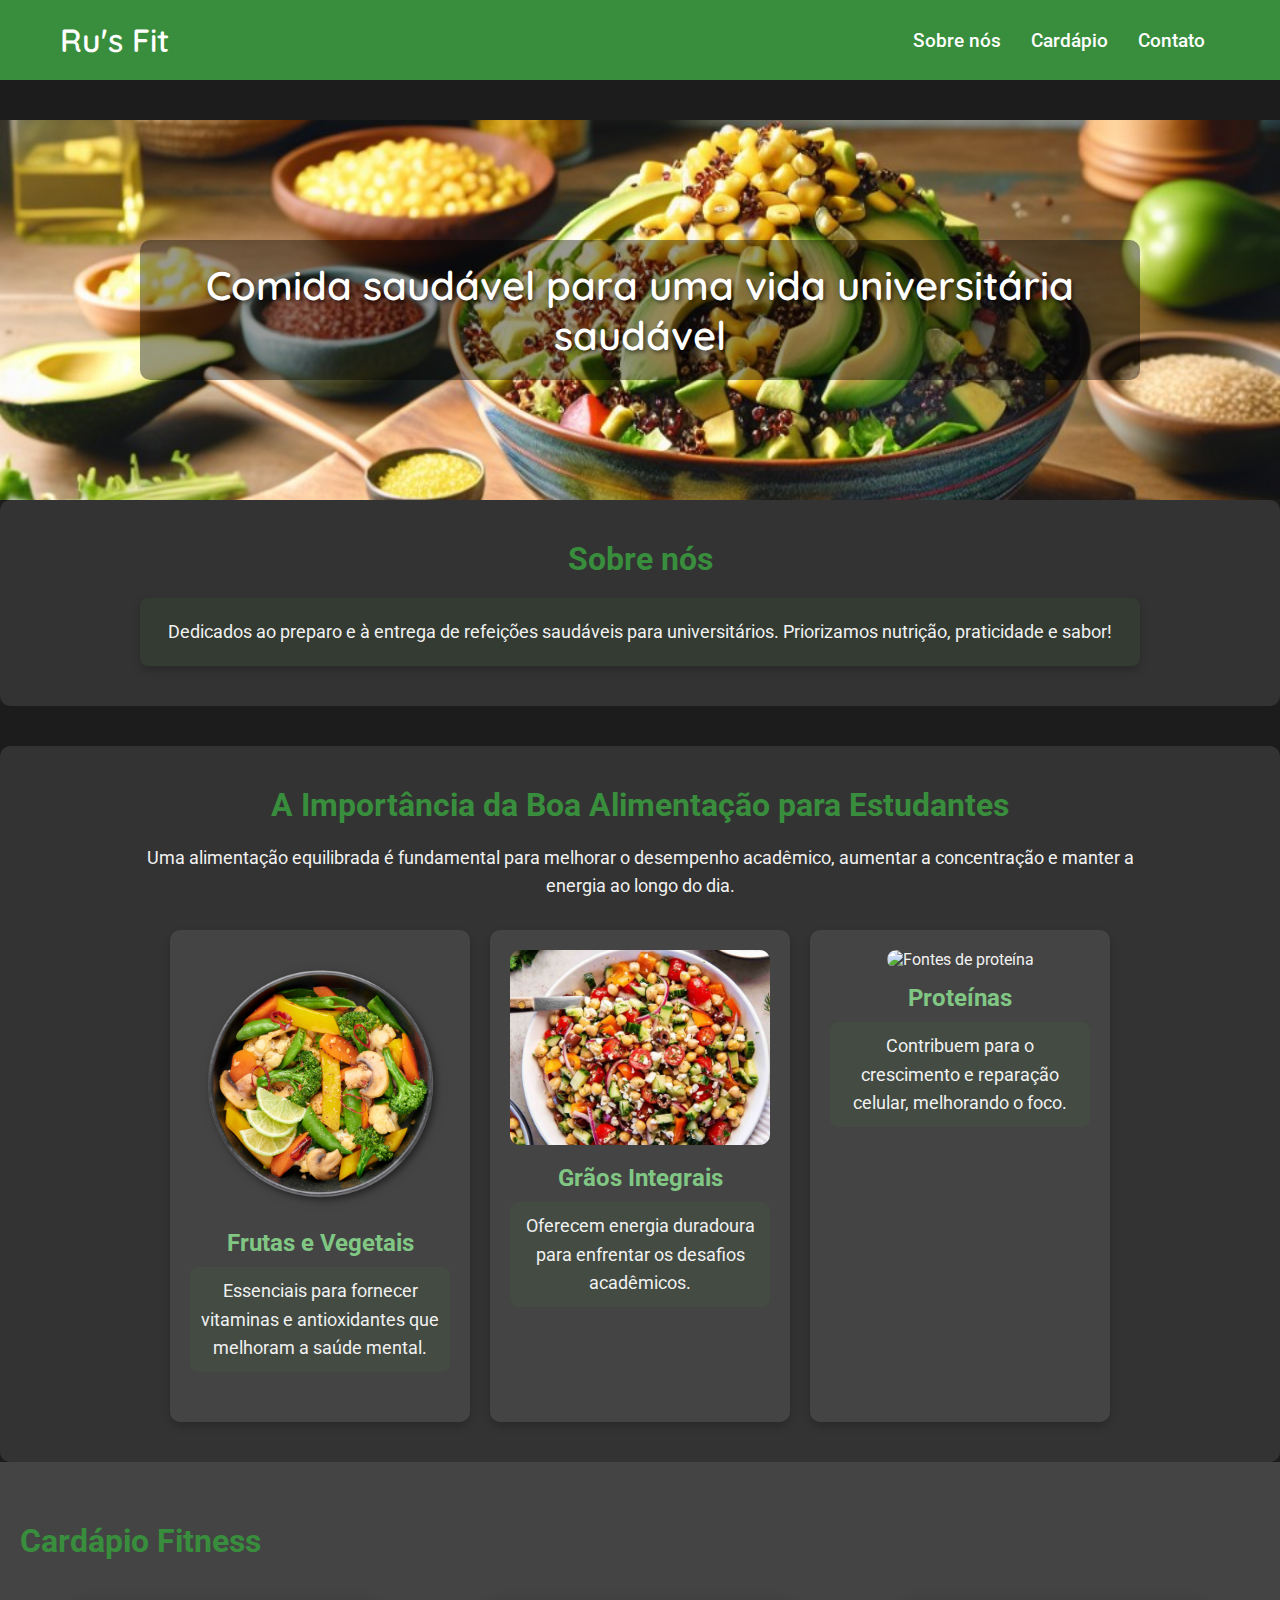
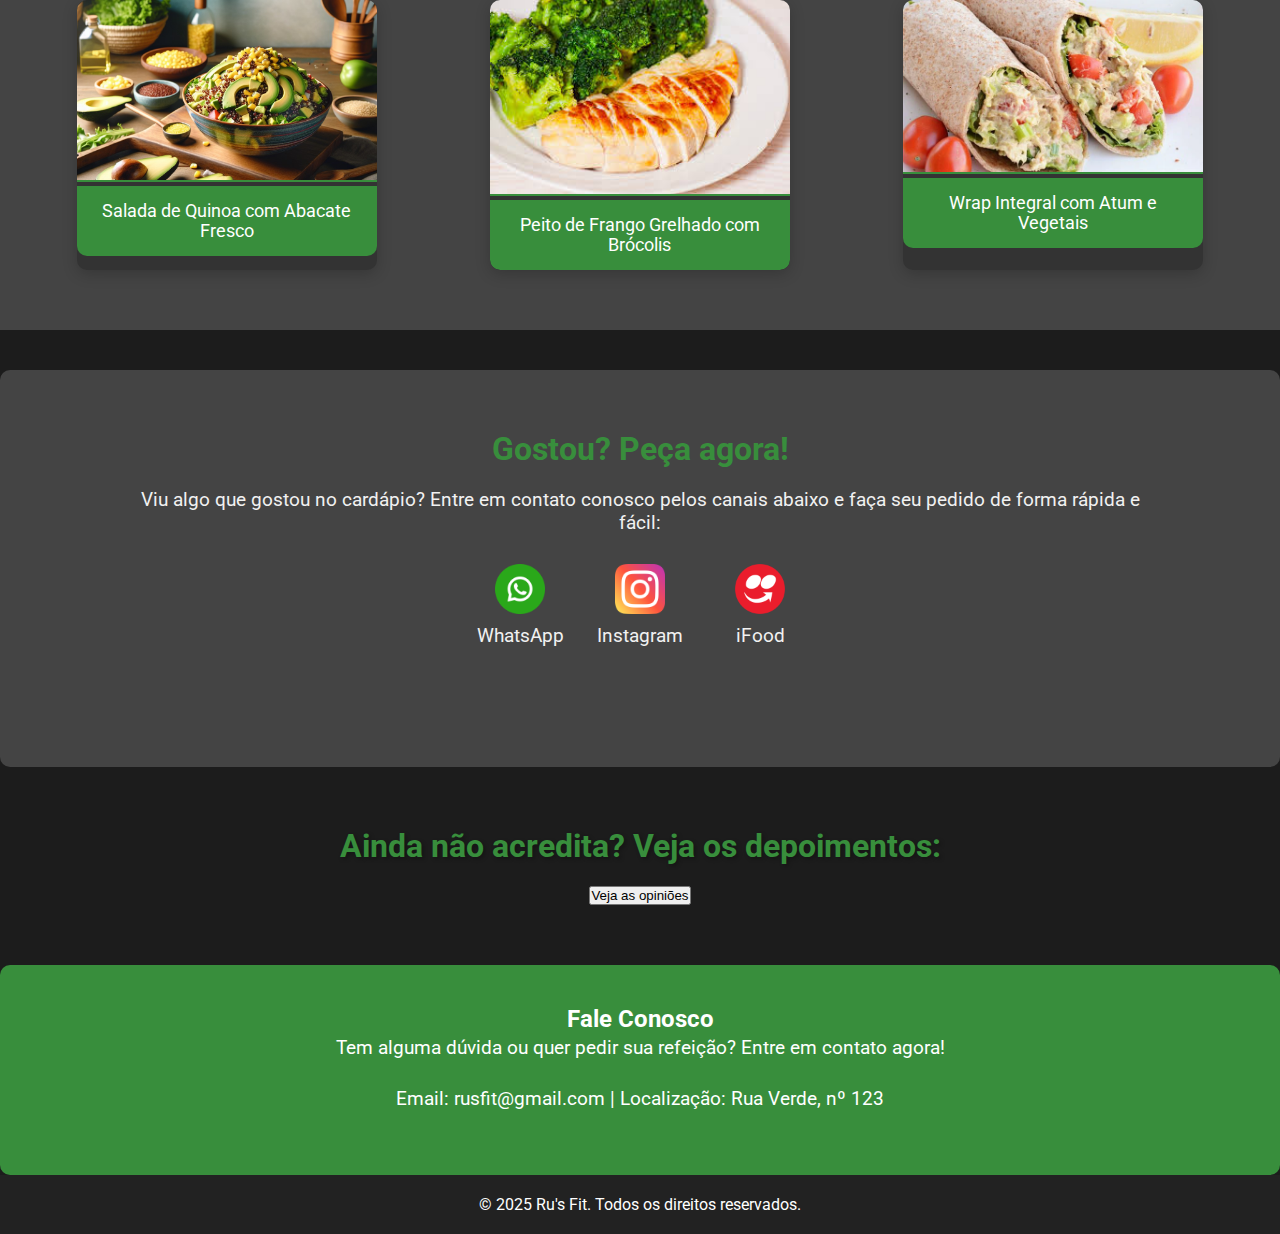
==== index.html @ 38093192 "add imagens" ====
<!DOCTYPE html>
<html lang="pt-br">

<head>
    <meta charset="UTF-8">
    <meta name="viewport" content="width=device-width, initial-scale=1.0">
    <title>Ru's Fit</title>
    <link href="https://fonts.googleapis.com/css2?family=Roboto:wght@400;500&family=Quicksand:wght@500&display=swap"
          rel="stylesheet">
    <link rel="stylesheet" href="assets/styles/styles.css">
</head>

<body>

<header>
    <nav>
        <a href="#slogan" class="logo">Ru's Fit</a>
        <ul>
            <li><a href="#about">Sobre nós</a></li>
            <li><a href="#slider">Cardápio</a></li>
            <li><a href="#contact">Contato</a></li>
        </ul>
    </nav>
</header>

<main>

    <section id="slogan">
        <div class="content">
            <p class="slogan-text">Comida saudável para uma vida universitária saudável</p>
        </div>
    </section>

    <section id="about" class="section-padding">
        <div class="content">
            <h2>Sobre nós</h2>
            <p>Dedicados ao preparo e à entrega de refeições saudáveis para universitários. Priorizamos nutrição,
                praticidade e sabor!</p>
        </div>
    </section>

    <section id="student-nutrition" class="section-padding">
        <div class="content">
            <h2>A Importância da Boa Alimentação para Estudantes</h2>
            <p>Uma alimentação equilibrada é fundamental para melhorar o desempenho acadêmico, aumentar a concentração e manter a energia ao longo do dia.</p>
            <div class="nutrition-topics">
                <div class="topic">
                    <img src="assets/images/frutas.png" alt="Frutas e vegetais" class="topic-image">
                    <h3>Frutas e Vegetais</h3>
                    <p>Essenciais para fornecer vitaminas e antioxidantes que melhoram a saúde mental.</p>
                </div>
                <div class="topic">
                    <img src="assets/images/graos.png" alt="Grãos integrais" class="topic-image">
                    <h3>Grãos Integrais</h3>
                    <p>Oferecem energia duradoura para enfrentar os desafios acadêmicos.</p>
                </div>
                <div class="topic">
                    <img src="assets/images/proteina.jpg" alt="Fontes de proteína" class="topic-image">
                    <h3>Proteínas</h3>
                    <p>Contribuem para o crescimento e reparação celular, melhorando o foco.</p>
                </div>
            </div>
        </div>
    </section>


    <section id="slider" class="section-padding">
        <h2>Cardápio Fitness</h2>
        <div class="slider-container">
            <div class="slide">
                <img src="assets/images/foto.jpg" alt="Refeição fitness 1">
                <p>Salada de Quinoa com Abacate Fresco</p>
            </div>
            <div class="slide">
                <img src="assets/images/foto2.jpeg" alt="Refeição fitness 2">
                <p>Peito de Frango Grelhado com Brócolis</p>
            </div>
            <div class="slide">
                <img src="assets/images/foto3.webp" alt="Refeição fitness 3">
                <p>Wrap Integral com Atum e Vegetais</p>
            </div>
        </div>
    </section>

    <section id="order-now" class="section-padding">
        <div class="content">
            <h2>Gostou? Peça agora!</h2>
            <p>Viu algo que gostou no cardápio? Entre em contato conosco pelos canais abaixo e faça seu pedido de forma rápida e fácil:</p>

            <div class="contact-options">
                <a href="https://wa.me/seu_numero" target="_blank" class="contact-link">
                    <img src="assets/icons/whatsapp-icon.png" alt="Ícone WhatsApp">
                    <p>WhatsApp</p>
                </a>
                <a href="https://instagram.com/seu_instagram" target="_blank" class="contact-link">
                    <img src="assets/icons/instagram-icon.png" alt="Ícone Instagram">
                    <p>Instagram</p>
                </a>
                <a href="https://ifood.com.br/sua_loja" target="_blank" class="contact-link">
                    <img src="assets/icons/ifood-icon.png" alt="Ícone iFood">
                    <p>iFood</p>
                </a>
            </div>

<!--            <div class="order-image">-->
<!--                <img src="assets/images/foto.jpg" alt="Imagem ilustrativa de pedido">-->
<!--            </div>-->
        </div>
    </section>


    <section id="image" class="section-padding">
        <div class="content">
            <h2>Ainda não acredita? Veja os depoimentos:</h2>
            <button class="btn-depoimentos">Veja as opiniões</button>

            <div id="modal" class="modal">
                <div class="modal-content">
                    <span class="close">&times;</span>
                    <div class="depoimentos">
                        <div class="depoimento">

                            <p>"A comida é deliciosa e me ajuda a manter a forma!"</p>
                            <div class="estrelas">
                                <i class="fas fa-star"></i>
                                <i class="fas fa-star"></i>
                                <i class="fas fa-star"></i>
                                <i class="fas fa-star"></i>
                                <i class="fas fa-star"></i>
                            </div>
                            <p>- Ana Silva</p>
                        </div>
                        <div class="depoimento">

                            <p>"O RU tava paia, agora tá massa"</p>
                            <div class="estrelas">
                                <i class="fas fa-star"></i>
                                <i class="fas fa-star"></i>
                                <i class="fas fa-star"></i>
                                <i class="fas fa-star"></i>
                                <i class="fas fa-star"></i>
                            </div>
                            <p>- Marcos Paiva</p>
                        </div>

                        <div class="depoimento">

                            <p>"Melhor que a do RU"</p>
                            <div class="estrelas">
                                <i class="fas fa-star"></i>
                                <i class="fas fa-star"></i>
                                <i class="fas fa-star"></i>
                                <i class="fas fa-star"></i>
                                <i class="fas fa-star"></i>
                            </div>
                            <p>- Diego Martins</p>
                        </div>

                        <div class="depoimento">

                            <p>"Vale muito a pena"</p>
                            <div class="estrelas">
                                <i class="fas fa-star"></i>
                                <i class="fas fa-star"></i>
                                <i class="fas fa-star"></i>
                                <i class="fas fa-star"></i>
                                <i class="fas fa-star"></i>
                            </div>
                            <p>- Juliana Amaral</p>
                        </div>

                    </div>
                </div>
            </div>
        </div>
    </section>

    <section id="contact" class="section-padding">
        <div class="content">
            <h2>Fale Conosco</h2>
            <p>Tem alguma dúvida ou quer pedir sua refeição? Entre em contato agora!</p>
            <p>Email: rusfit@gmail.com | Localização: Rua Verde, nº 123</p>
        </div>
    </section>

</main>

<footer>
    <p>&copy; 2025 Ru's Fit. Todos os direitos reservados.</p>
</footer>

<script src="assets/scripts/script.js"></script>
</body>


</html>
---- assets/styles/styles.css ----
* {
    margin: 0;
    padding: 0;
    box-sizing: border-box;
}

body {
    font-family: 'Roboto', sans-serif;
    background-color: #1c1c1c;
    color: #f1f1f1;
}

a {
    text-decoration: none;
    color: inherit;
}


header {
    background-color: #388E3C;
    padding: 20px 0;
}

nav {
    display: flex;
    justify-content: space-between;
    align-items: center;
    max-width: 1200px;
    margin: 0 auto;
    padding: 0 20px;
}

nav .logo {
    font-family: 'Quicksand', sans-serif;
    font-size: 2rem;
    color: white;
    font-weight: 600;
}

nav ul {
    list-style: none;
    display: flex;
}

nav ul li {
    margin: 0 15px;
}

nav ul li a {
    color: white;
    font-size: 1.2rem;
    font-weight: 500;
}

/* Seções */
main {
    margin-top: 40px;
}

.section-padding {
    padding: 60px 20px;
}

.content {
    max-width: 1000px;
    margin: 0 auto;
    text-align: center;
}

/* Slogan */
#slogan {
    background: url('../images/foto.jpg') no-repeat center center/cover;
    padding: 120px 0;
    color: white;
    text-shadow: 2px 2px 4px rgba(0, 0, 0, 0.6);
}

.slogan-text {
    font-size: 2.5rem;
    font-family: 'Quicksand', sans-serif;
    font-weight: 600;
    background-color: rgba(0, 0, 0, 0.4);
    padding: 20px;
    border-radius: 10px;
}

/* Sobre nós */
#about {
    background-color: #333;
    color: #f1f1f1;
    border-radius: 10px;
    padding: 40px;
}

#about h2 {
    font-size: 2rem;
    color: #388E3C;
    margin-bottom: 20px;
}

#about p {
    font-size: 1.1rem;
    line-height: 1.6;
    background-color: rgba(56, 142, 60, 0.1);
    padding: 20px;
    border-radius: 8px;
    box-shadow: 0 4px 10px rgba(0, 0, 0, 0.2);
}


#slider {
    background-color: #444;
}

#slider h2 {
    font-size: 2rem;
    color: #388E3C;
    margin-bottom: 30px;
}

.slider-container {
    display: flex;
    justify-content: space-around;
    margin-top: 40px;
}

.slide {
    max-width: 300px;
    text-align: center;
    background-color: #333;
    border-radius: 10px;
    box-shadow: 0 4px 15px rgba(0, 0, 0, 0.2);
    overflow: hidden;
}

.slide img {
    width: 100%;
    border-bottom: 2px solid #388E3C;
}

.slide p {
    font-size: 1.1rem;
    padding: 15px;
    background-color: #388E3C;
    color: white;
    border-radius: 0 0 10px 10px;
}

#image {
    background-color: #1c1c1c;
    color: #f1f1f1;
    text-align: center;
}

#image h2 {
    font-size: 2rem;
    color: #388E3C;
    margin-bottom: 20px;
    text-shadow: 2px 2px 4px rgba(0, 0, 0, 0.3);
}

.food-image {
    width: 70%;
    max-width: 800px;
    border-radius: 15px;
    box-shadow: 0 4px 15px rgba(0, 0, 0, 0.3);
}

#contact {
    background-color: #388E3C;
    color: white;
    padding: 40px;
    text-align: center;
    border-radius: 10px;
}

#contact p {
    font-size: 1.2rem;
    line-height: 1.6;
    margin-bottom: 20px;
}

#contact .social-media {
    display: flex;
    justify-content: center;
    gap: 20px;
}

#contact .social-media a {
    font-size: 1.5rem;
    color: white;
    transition: color 0.3s;
}

#contact .social-media a:hover {
    color: #81C784;
}

/* Rodapé */
footer {
    text-align: center;
    padding: 20px 0;
    background-color: #222;
    color: white;
    font-size: 1rem;
}

@media (max-width: 768px) {
    nav ul {
        display: block;
        text-align: center;
    }

    nav ul li {
        margin: 10px 0;
    }

    .slider-container {
        flex-direction: column;
    }

    .slide {
        margin-bottom: 30px;
    }

    .food-image {
        width: 100%;
    }
}


.modal {
    display: none;
    position: fixed;
    top: 50%;
    left: 50%;
    transform: translate(-50%, -50%);
    background-color: #302f2f;
    border-radius: 10px;
    box-shadow: 0 2px 5px rgba(0, 0, 0, 0.3);
    padding: 20px;
    transition: opacity 0.3s ease-in-out;
    min-width: 600px;
  }
  
  .modal.show {
    opacity: 1;
  }
  
  .modal-content {
    font-family: Arial, sans-serif;
    color: #333;
  }
  
  .close {
    position: absolute;
    top: 10px;
    right: 10px;
    font-size: 24px;
    color: #f00;
    cursor: pointer;
  }
.depoimentos {
    display: flex;
    flex-direction: column;
    gap: 20px;
}

.depoimento {
    background-color: #26750e;
    padding: 20px;
    border-radius: 10px;
    box-shadow: 0 2px 5px rgba(0, 0, 0, 0.1);
}

#order-now {
    text-align: center;
    background-color: #444;
    padding: 60px 20px;
    border-radius: 10px;
    margin-top: 40px;
}

#order-now h2 {
    font-size: 2rem;
    color: #388E3C;
    margin-bottom: 20px;
}

#order-now p {
    font-size: 1.2rem;
    color: #f1f1f1;
    margin-bottom: 30px;
}

.contact-options {
    display: flex;
    justify-content: center;
    gap: 20px;
    margin-bottom: 30px;
    flex-wrap: wrap;
}

.contact-link {
    display: flex;
    flex-direction: column;
    align-items: center;
    text-decoration: none;
    color: #f1f1f1;
    transition: transform 0.3s ease, color 0.3s ease;
    width: 100px;
}

.contact-link img {
    width: 50px;
    height: 50px;
    margin-bottom: 10px;
    filter: brightness(1) invert(0);
}

.contact-link:hover {
    transform: scale(1.1);
    color: #81C784;
}

/*.order-image img {*/
/*    max-width: 100%;*/
/*    height: auto;*/
/*    border-radius: 10px;*/
/*    box-shadow: 0 4px 15px rgba(0, 0, 0, 0.3);*/
/*    margin-top: 20px;*/
/*}*/

@media (max-width: 768px) {
    .contact-options {
        flex-direction: column;
        align-items: center;
        gap: 30px;
    }
}

#student-nutrition {
    background-color: #333; /* Fundo escuro */
    color: #f1f1f1; /* Texto branco */
    border-radius: 10px;
    padding: 40px;
    margin-top: 40px;
    text-align: center;
}

#student-nutrition h2 {
    font-size: 2rem;
    color: #388E3C; /* Verde saudável */
    margin-bottom: 20px;
}

#student-nutrition p {
    font-size: 1.1rem;
    line-height: 1.6;
    margin-bottom: 30px;
}

.nutrition-topics {
    display: flex;
    justify-content: center;
    gap: 20px;
    margin-top: 20px;
    flex-wrap: wrap;
}

.topic {
    background-color: #444; /* Fundo escuro para os tópicos */
    border-radius: 10px;
    padding: 20px;
    box-shadow: 0 4px 10px rgba(0, 0, 0, 0.2);
    max-width: 300px;
    text-align: center;
}

.topic-image {
    width: 100%;
    border-radius: 10px;
    box-shadow: 0 4px 10px rgba(0, 0, 0, 0);
    margin-bottom: 15px;
}

.topic h3 {
    font-size: 1.5rem;
    color: #81C784; /* Verde mais suave */
    margin-bottom: 10px;
}

.topic p {
    font-size: 1rem;
    line-height: 1.5;
    background-color: rgba(56, 142, 60, 0.1);
    padding: 10px;
    border-radius: 8px;
}

@media (max-width: 768px) {
    .nutrition-topics {
        flex-direction: column;
        align-items: center;
        gap: 30px;
    }
}
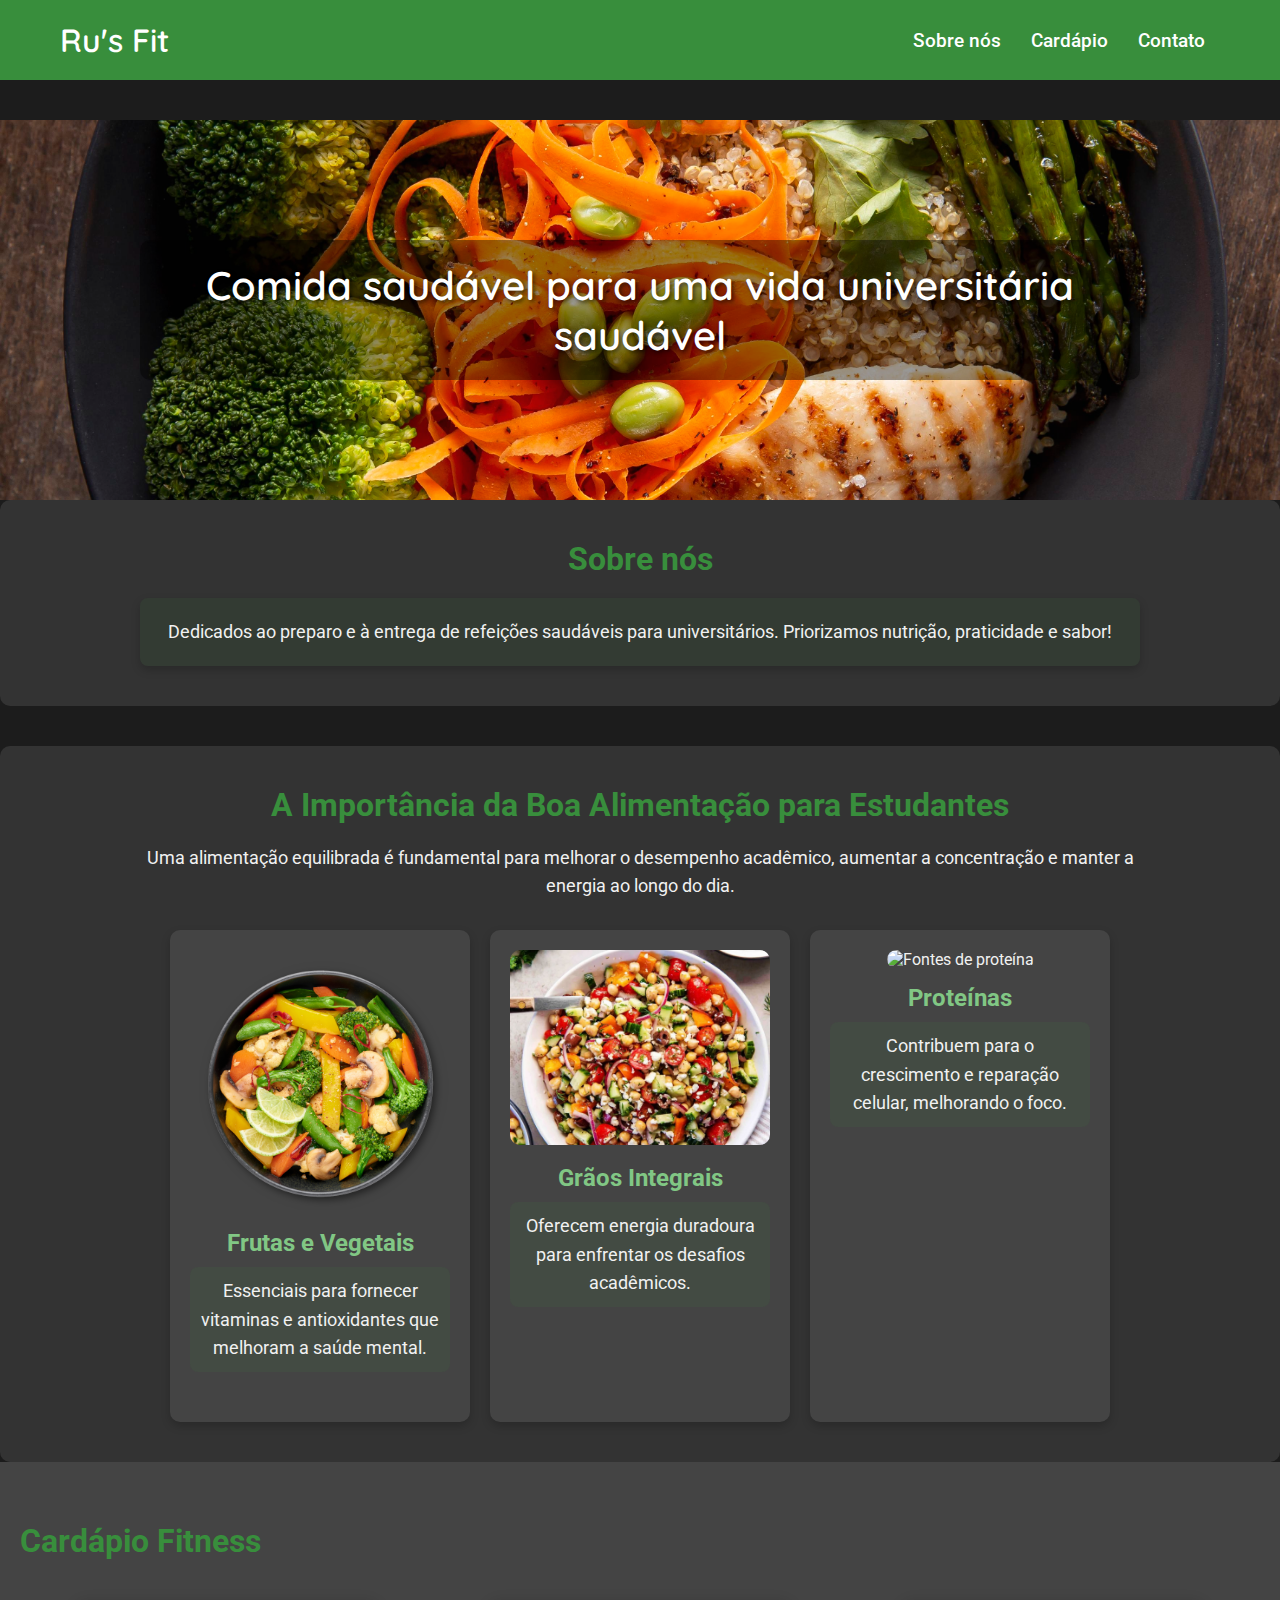
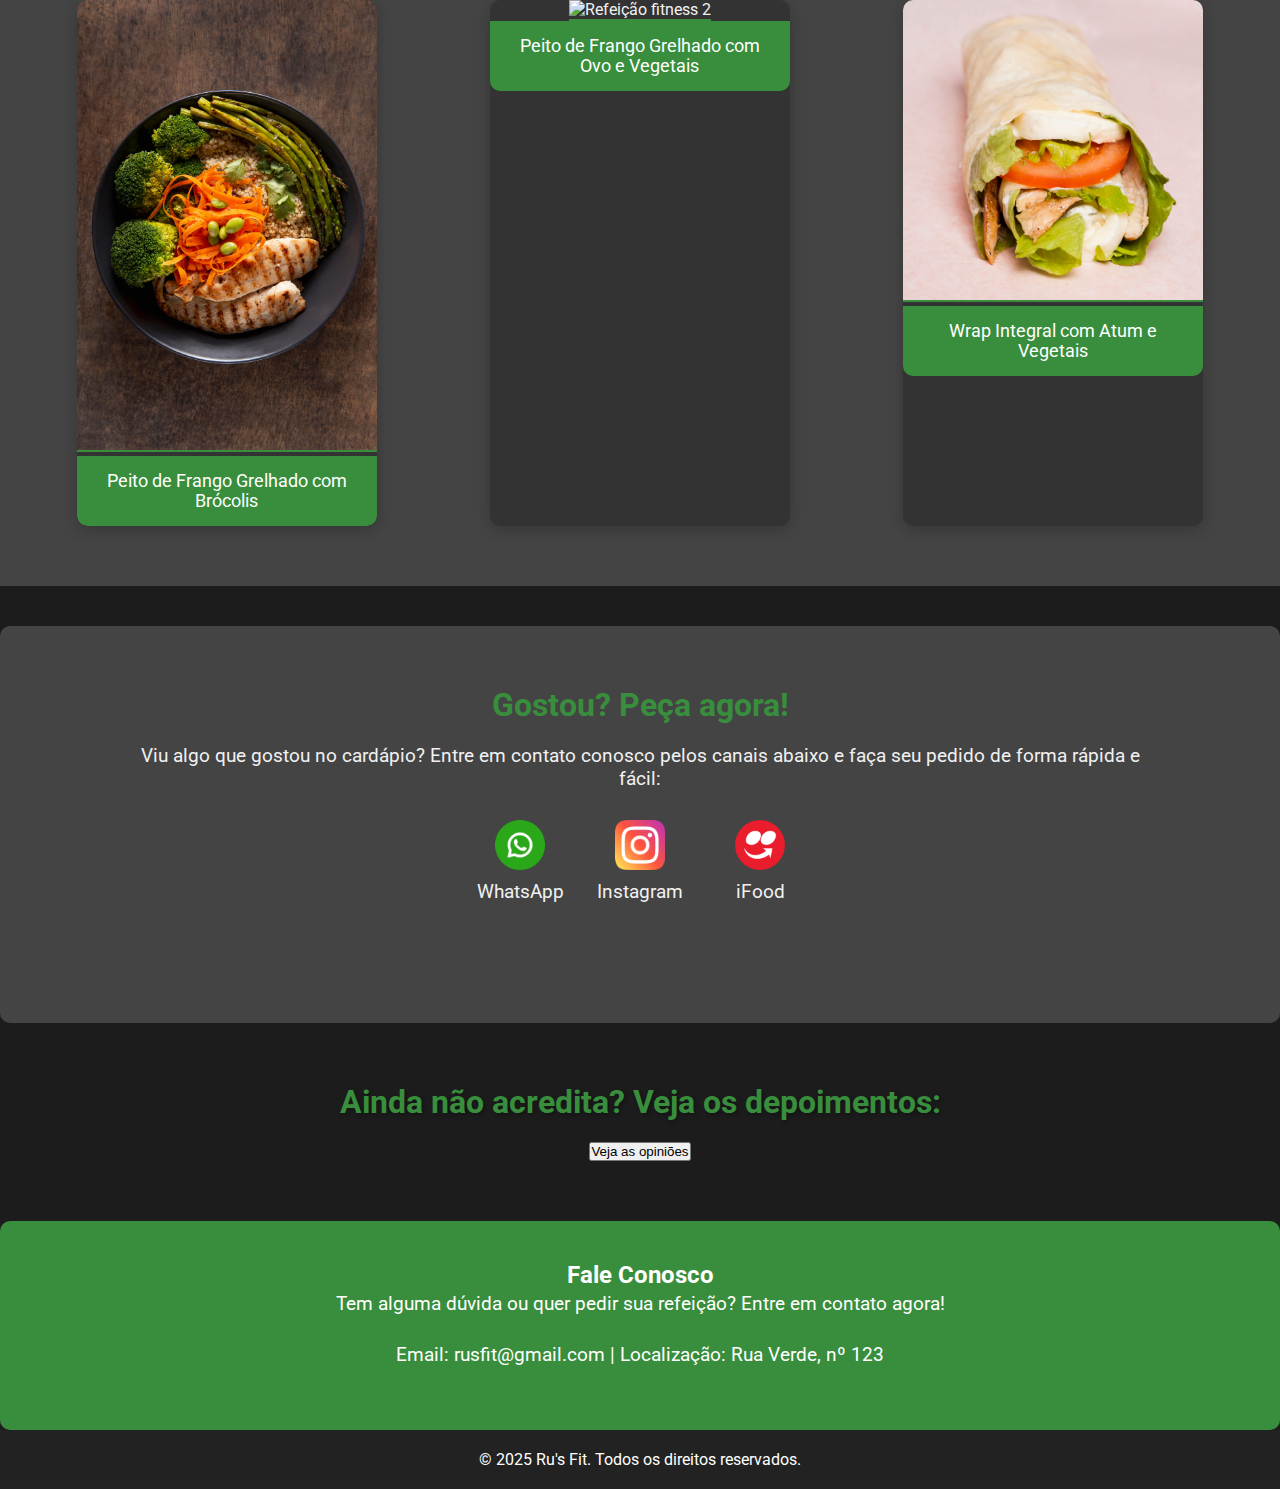
==== commit c8bb2d53: "add imagens" ====
--- a/index.html
+++ b/index.html
@@ -69,14 +69,14 @@
         <div class="slider-container">
             <div class="slide">
                 <img src="assets/images/foto.jpg" alt="Refeição fitness 1">
-                <p>Salada de Quinoa com Abacate Fresco</p>
-            </div>
-            <div class="slide">
-                <img src="assets/images/foto2.jpeg" alt="Refeição fitness 2">
                 <p>Peito de Frango Grelhado com Brócolis</p>
             </div>
             <div class="slide">
-                <img src="assets/images/foto3.webp" alt="Refeição fitness 3">
+                <img src="assets/images/frango_ovo.jpg" alt="Refeição fitness 2">
+                <p>Peito de Frango Grelhado com Ovo e Vegetais</p>
+            </div>
+            <div class="slide">
+                <img src="assets/images/wrap_atum.jpg" alt="Refeição fitness 3">
                 <p>Wrap Integral com Atum e Vegetais</p>
             </div>
         </div>
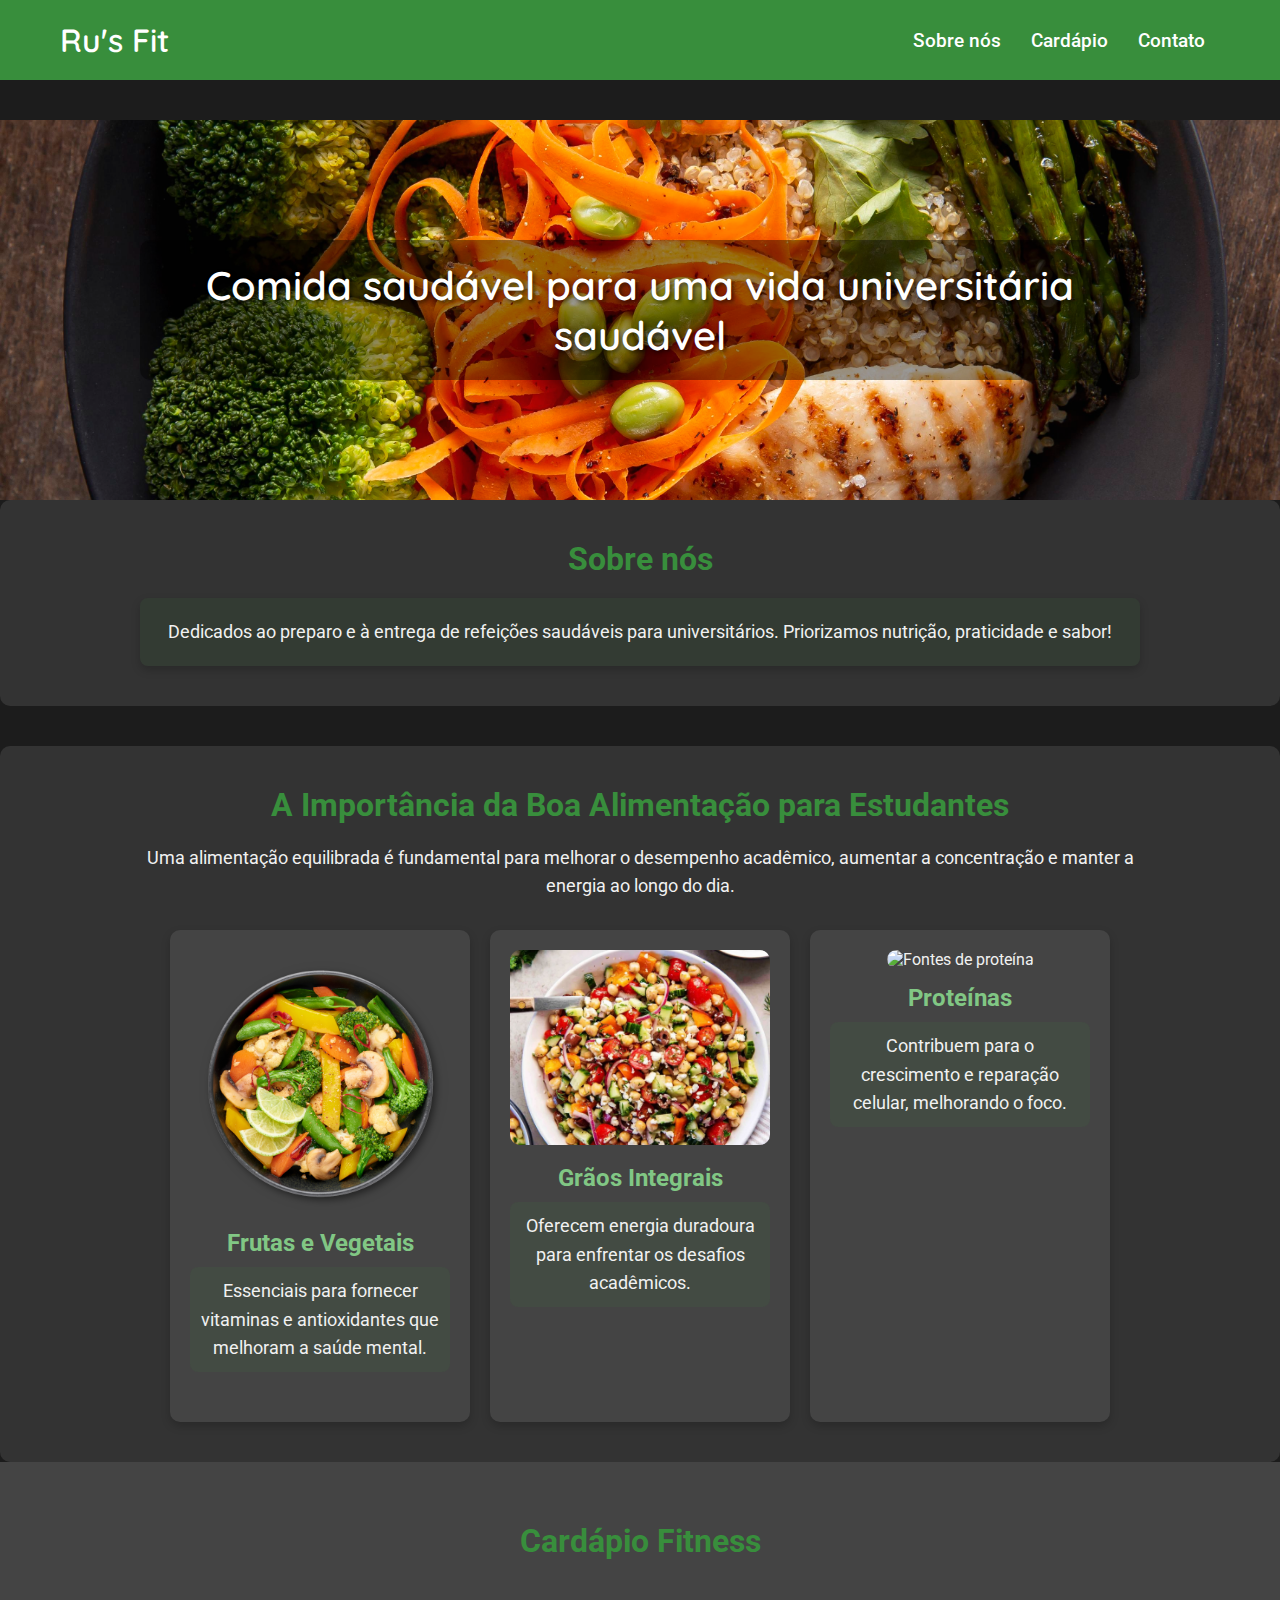
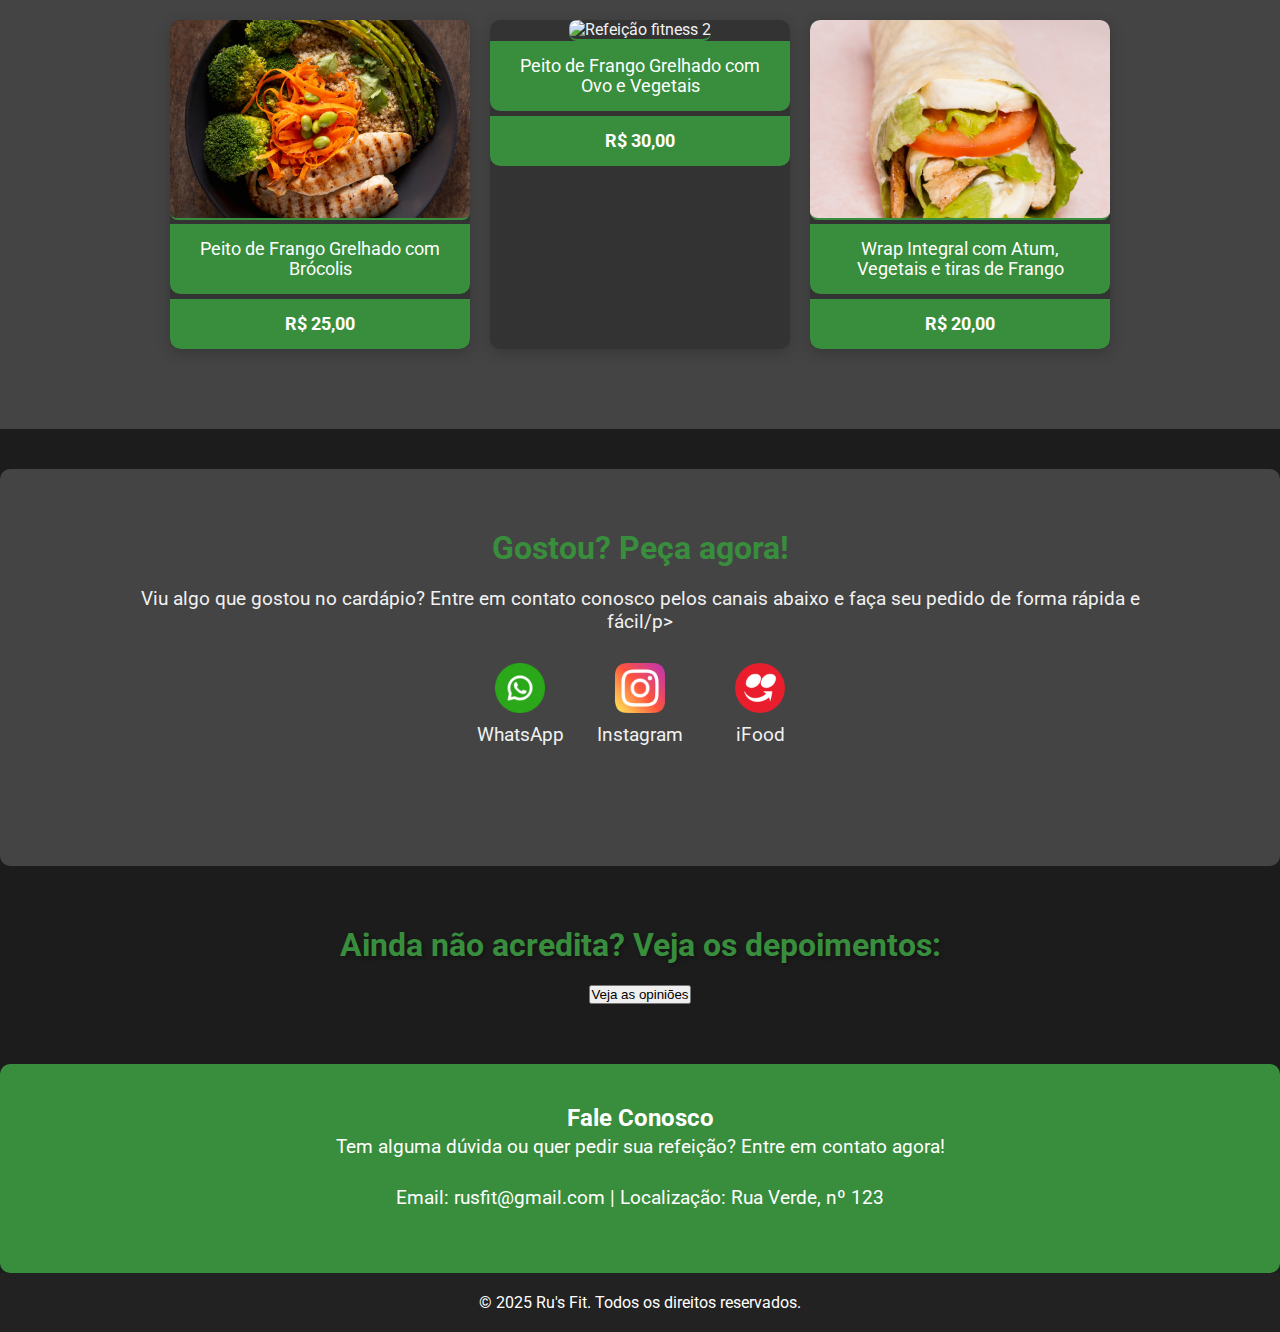
==== commit 1b779009: "upd css" ====
--- a/index.html
+++ b/index.html
@@ -65,27 +65,31 @@
 
 
     <section id="slider" class="section-padding">
-        <h2>Cardápio Fitness</h2>
+        <h2 style="text-align: center;">Cardápio Fitness</h2>
         <div class="slider-container">
             <div class="slide">
                 <img src="assets/images/foto.jpg" alt="Refeição fitness 1">
                 <p>Peito de Frango Grelhado com Brócolis</p>
+                <p class="price">R$ 25,00</p>
             </div>
             <div class="slide">
                 <img src="assets/images/frango_ovo.jpg" alt="Refeição fitness 2">
                 <p>Peito de Frango Grelhado com Ovo e Vegetais</p>
+                <p class="price">R$ 30,00</p>
             </div>
             <div class="slide">
                 <img src="assets/images/wrap_atum.jpg" alt="Refeição fitness 3">
-                <p>Wrap Integral com Atum e Vegetais</p>
-            </div>
-        </div>
-    </section>
+                <p>Wrap Integral com Atum, Vegetais e tiras de Frango </p>
+                <p class="price">R$ 20,00</p>
+            </div>
+        </div>
+    </section>
+
 
     <section id="order-now" class="section-padding">
         <div class="content">
             <h2>Gostou? Peça agora!</h2>
-            <p>Viu algo que gostou no cardápio? Entre em contato conosco pelos canais abaixo e faça seu pedido de forma rápida e fácil:</p>
+            <p>Viu algo que gostou no cardápio? Entre em contato conosco pelos canais abaixo e faça seu pedido de forma rápida e fácil/p>
 
             <div class="contact-options">
                 <a href="https://wa.me/seu_numero" target="_blank" class="contact-link">
--- a/assets/styles/styles.css
+++ b/assets/styles/styles.css
@@ -242,25 +242,26 @@
     padding: 20px;
     transition: opacity 0.3s ease-in-out;
     min-width: 600px;
-  }
-  
-  .modal.show {
+}
+
+.modal.show {
     opacity: 1;
-  }
-  
-  .modal-content {
+}
+
+.modal-content {
     font-family: Arial, sans-serif;
     color: #333;
-  }
-  
-  .close {
+}
+
+.close {
     position: absolute;
     top: 10px;
     right: 10px;
     font-size: 24px;
     color: #f00;
     cursor: pointer;
-  }
+}
+
 .depoimentos {
     display: flex;
     flex-direction: column;
@@ -324,13 +325,6 @@
     color: #81C784;
 }
 
-/*.order-image img {*/
-/*    max-width: 100%;*/
-/*    height: auto;*/
-/*    border-radius: 10px;*/
-/*    box-shadow: 0 4px 15px rgba(0, 0, 0, 0.3);*/
-/*    margin-top: 20px;*/
-/*}*/
 
 @media (max-width: 768px) {
     .contact-options {
@@ -341,8 +335,8 @@
 }
 
 #student-nutrition {
-    background-color: #333; /* Fundo escuro */
-    color: #f1f1f1; /* Texto branco */
+    background-color: #333;
+    color: #f1f1f1;
     border-radius: 10px;
     padding: 40px;
     margin-top: 40px;
@@ -351,7 +345,7 @@
 
 #student-nutrition h2 {
     font-size: 2rem;
-    color: #388E3C; /* Verde saudável */
+    color: #388E3C;
     margin-bottom: 20px;
 }
 
@@ -370,7 +364,7 @@
 }
 
 .topic {
-    background-color: #444; /* Fundo escuro para os tópicos */
+    background-color: #444;
     border-radius: 10px;
     padding: 20px;
     box-shadow: 0 4px 10px rgba(0, 0, 0, 0.2);
@@ -387,7 +381,7 @@
 
 .topic h3 {
     font-size: 1.5rem;
-    color: #81C784; /* Verde mais suave */
+    color: #81C784;
     margin-bottom: 10px;
 }
 
@@ -399,6 +393,65 @@
     border-radius: 8px;
 }
 
+/* Centraliza e alinha os slides */
+.slider-container {
+    display: flex;
+    justify-content: center;
+    gap: 20px;
+    flex-wrap: wrap;
+    padding: 20px;
+}
+
+.slide {
+    text-align: center;
+    max-width: 300px;
+    flex: 1 1 calc(33.33% - 20px);
+    box-sizing: border-box;
+}
+
+.slide img {
+    width: 100%;
+    max-height: 200px;
+    object-fit: cover;
+    border-radius: 8px;
+}
+
+
+.price {
+    font-size: 1.2rem;
+    color: #4CAF50;
+    font-weight: bold;
+    margin-top: 5px;
+}
+
+@media (max-width: 768px) {
+    .slider-container {
+        flex-direction: column;
+        align-items: center;
+    }
+
+    .slide {
+        flex: 1 1 100%;
+        margin-bottom: 20px;
+    }
+
+    .slide img {
+        max-height: 250px;
+    }
+}
+
+
+@media (max-width: 480px) {
+    .slide img {
+        max-height: 200px;
+    }
+
+    .price {
+        font-size: 1rem;
+    }
+}
+
+
 @media (max-width: 768px) {
     .nutrition-topics {
         flex-direction: column;
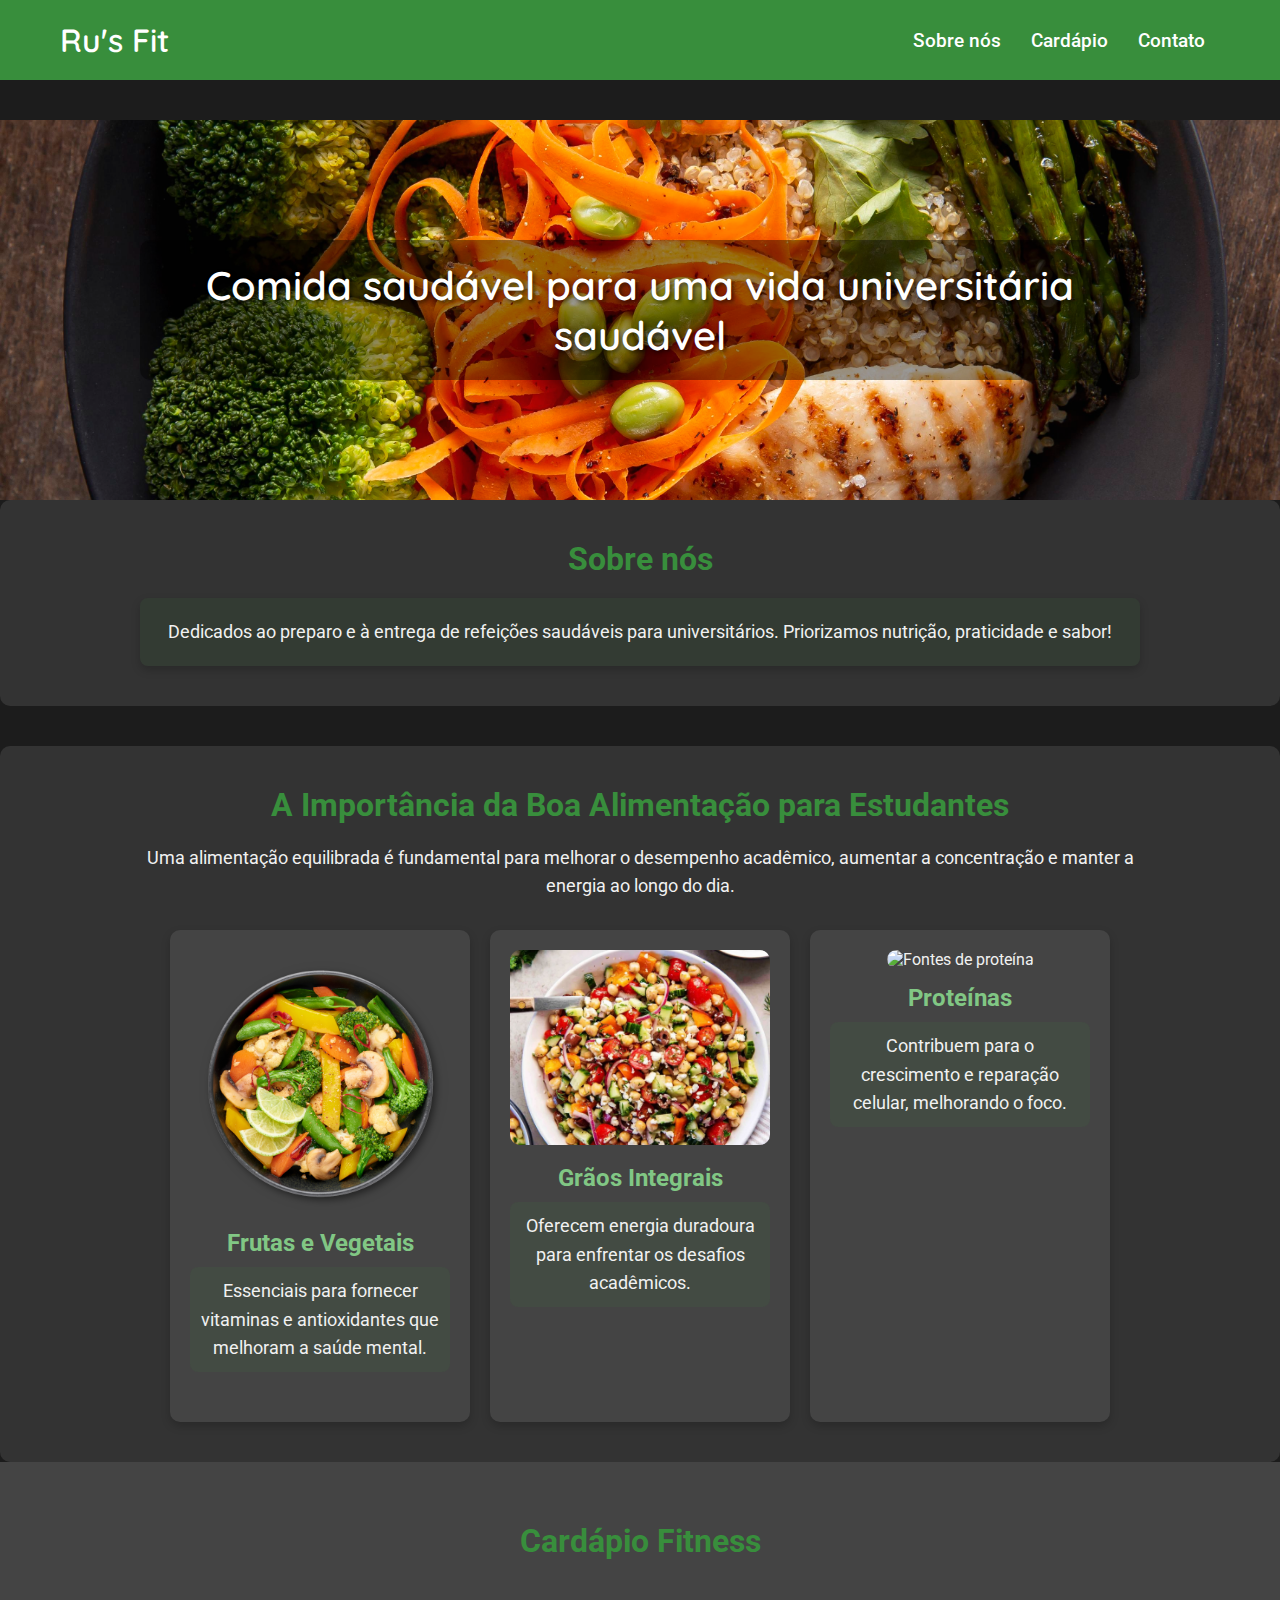
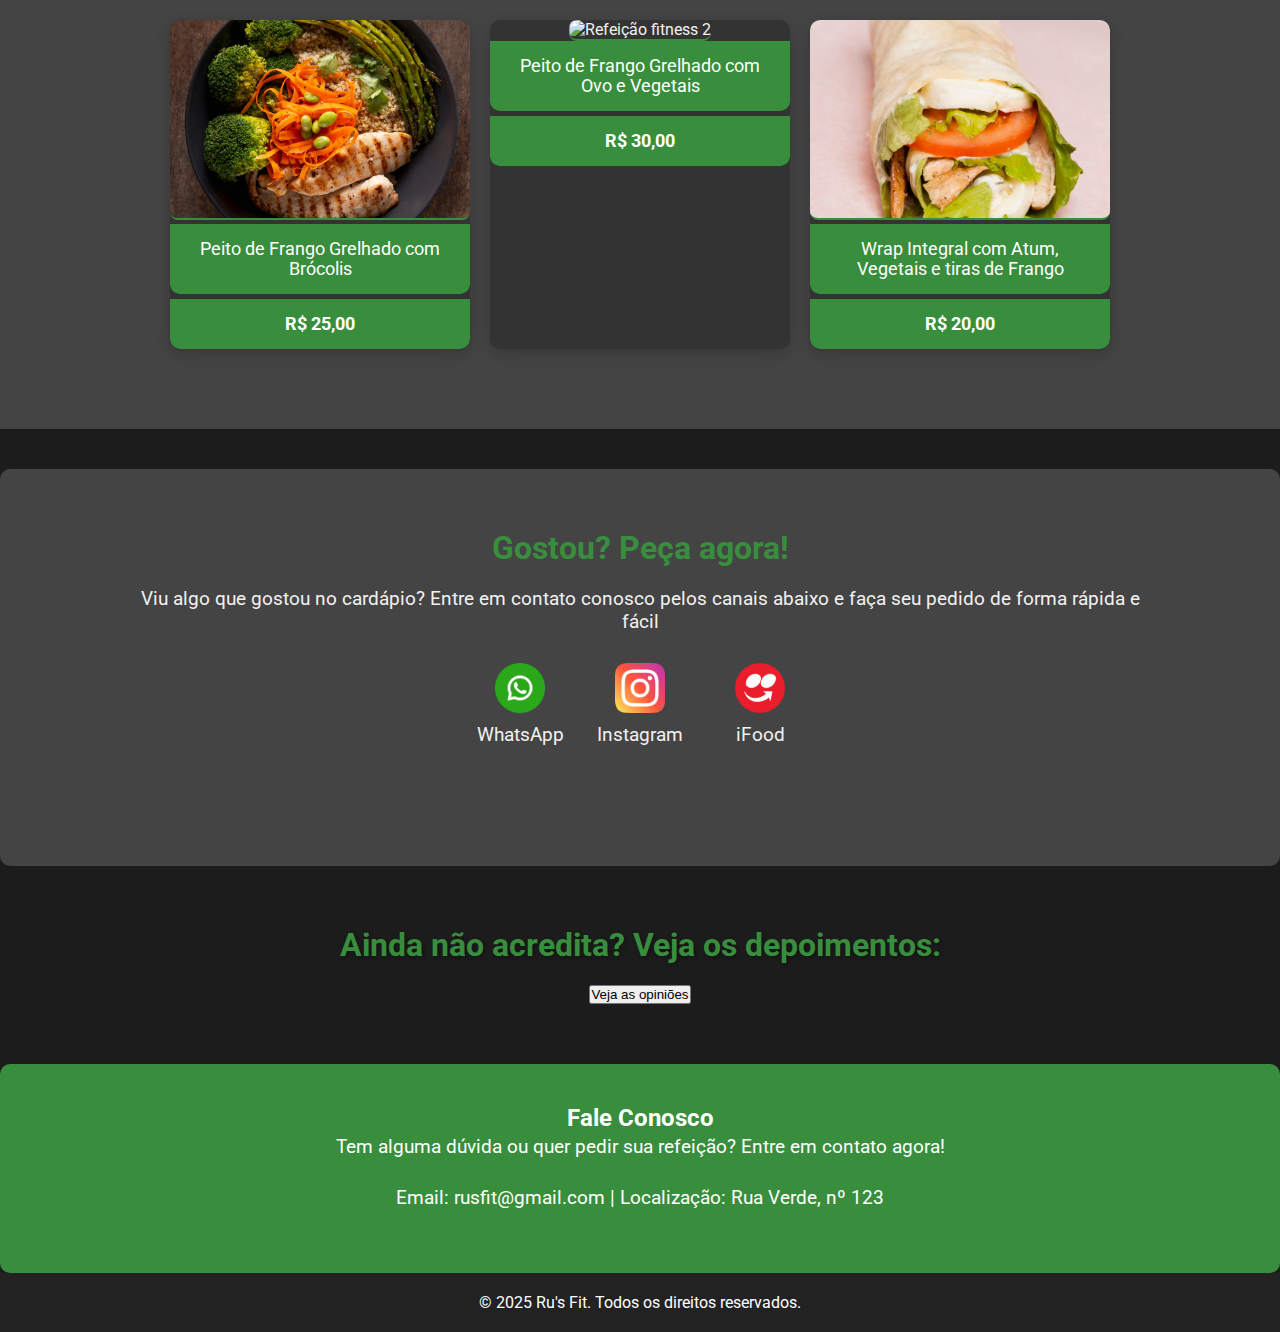
==== commit e0c7bf69: "upd textos" ====
--- a/index.html
+++ b/index.html
@@ -89,7 +89,7 @@
     <section id="order-now" class="section-padding">
         <div class="content">
             <h2>Gostou? Peça agora!</h2>
-            <p>Viu algo que gostou no cardápio? Entre em contato conosco pelos canais abaixo e faça seu pedido de forma rápida e fácil/p>
+            <p>Viu algo que gostou no cardápio? Entre em contato conosco pelos canais abaixo e faça seu pedido de forma rápida e fácil </p>
 
             <div class="contact-options">
                 <a href="https://wa.me/seu_numero" target="_blank" class="contact-link">
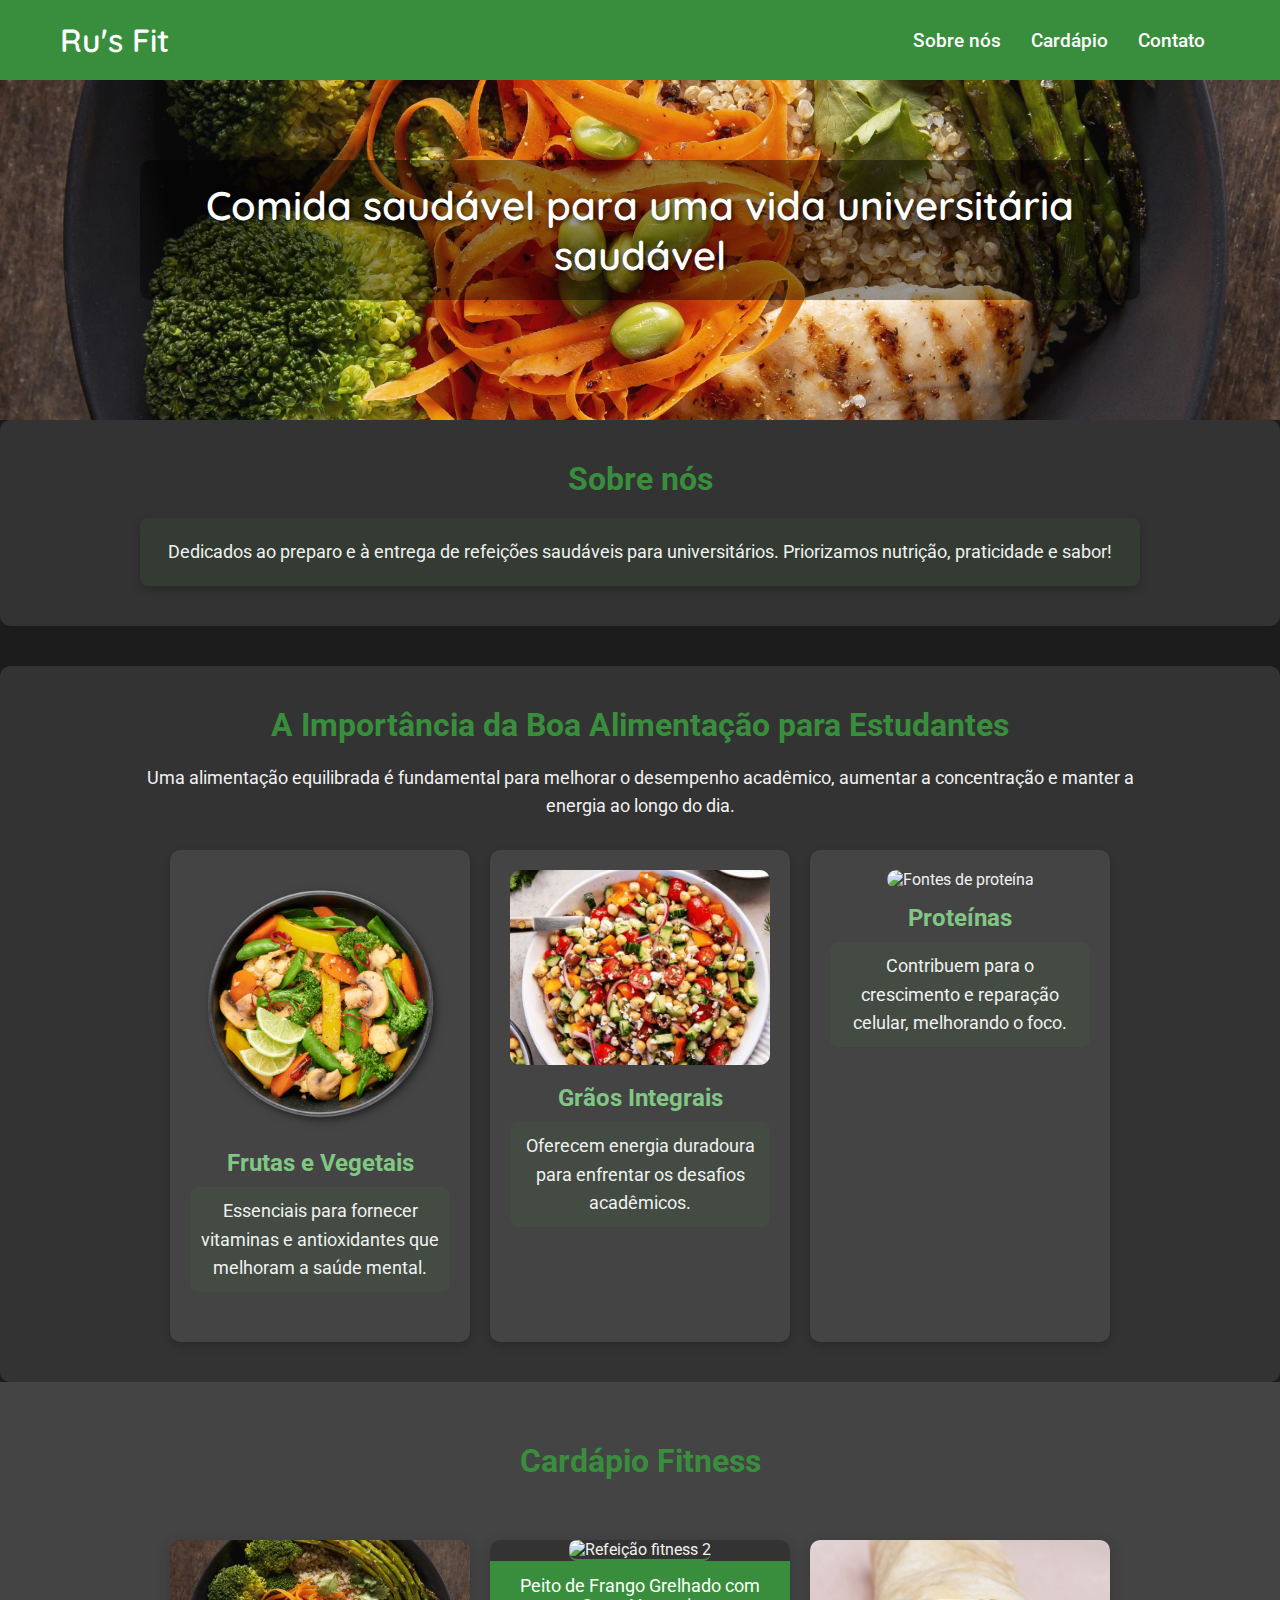
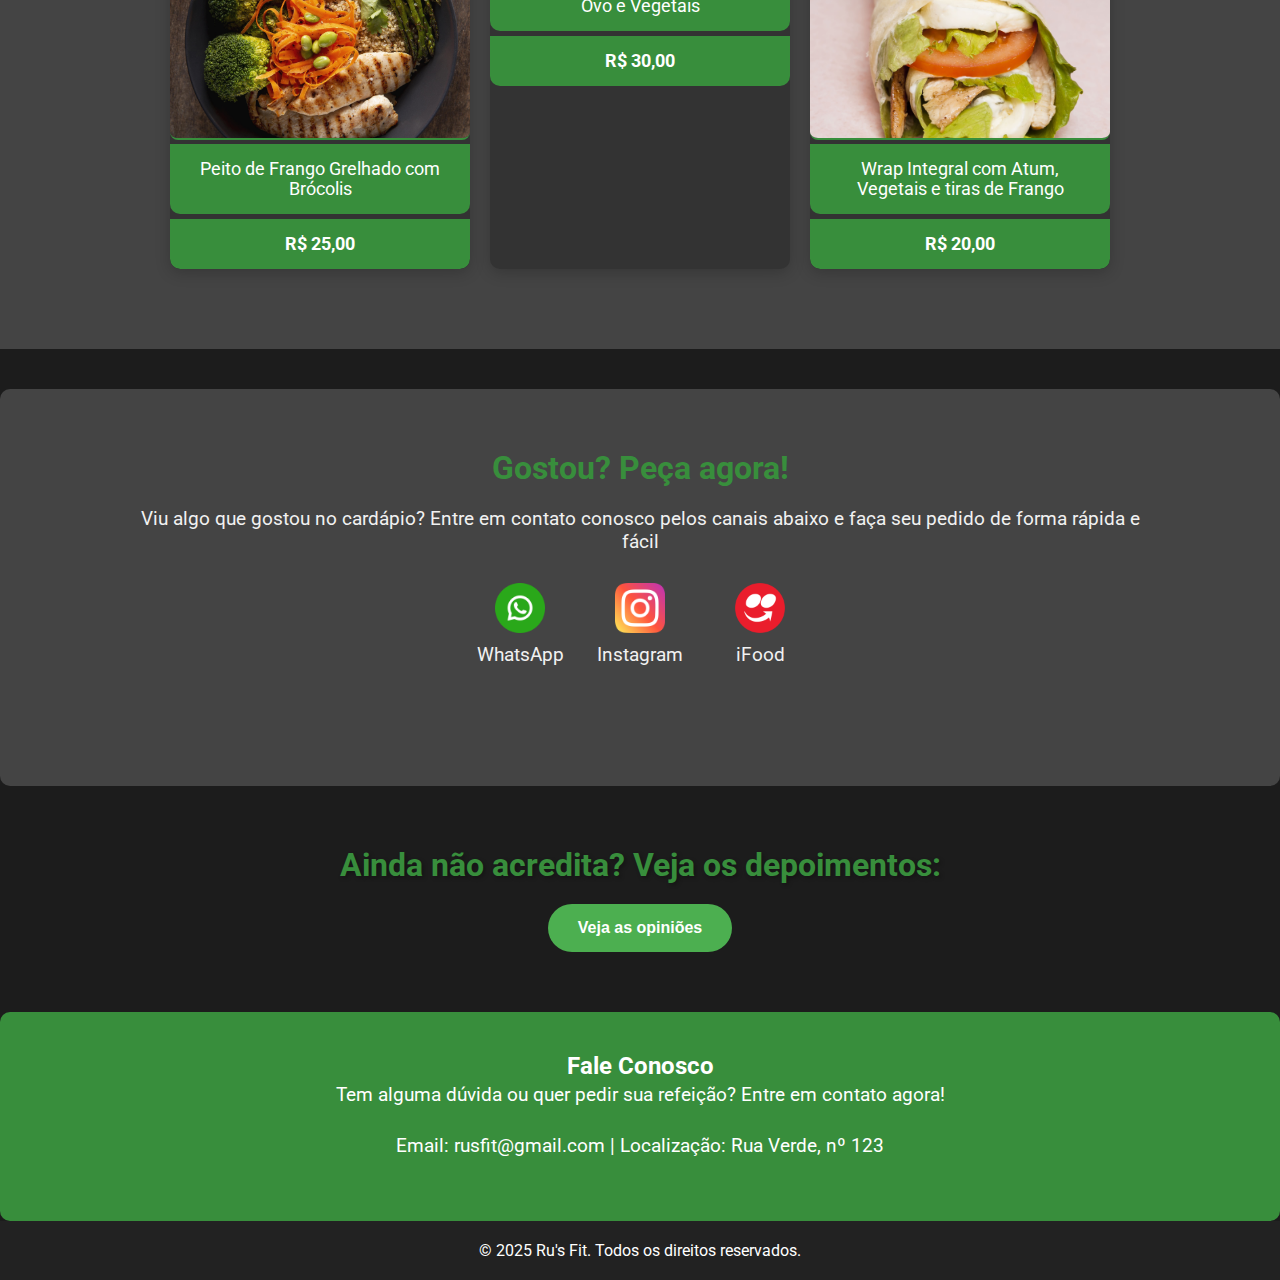
==== commit 4a160098: "add comentario" ====
--- a/index.html
+++ b/index.html
@@ -1,3 +1,4 @@
+<!--Renef e Thiago Amaral-->
 <!DOCTYPE html>
 <html lang="pt-br">
 
@@ -8,6 +9,8 @@
     <link href="https://fonts.googleapis.com/css2?family=Roboto:wght@400;500&family=Quicksand:wght@500&display=swap"
           rel="stylesheet">
     <link rel="stylesheet" href="assets/styles/styles.css">
+    <link href="https://cdnjs.cloudflare.com/ajax/libs/font-awesome/6.0.0-beta3/css/all.min.css" rel="stylesheet">
+
 </head>
 
 <body>
@@ -42,7 +45,8 @@
     <section id="student-nutrition" class="section-padding">
         <div class="content">
             <h2>A Importância da Boa Alimentação para Estudantes</h2>
-            <p>Uma alimentação equilibrada é fundamental para melhorar o desempenho acadêmico, aumentar a concentração e manter a energia ao longo do dia.</p>
+            <p>Uma alimentação equilibrada é fundamental para melhorar o desempenho acadêmico, aumentar a concentração e
+                manter a energia ao longo do dia.</p>
             <div class="nutrition-topics">
                 <div class="topic">
                     <img src="assets/images/frutas.png" alt="Frutas e vegetais" class="topic-image">
@@ -89,7 +93,8 @@
     <section id="order-now" class="section-padding">
         <div class="content">
             <h2>Gostou? Peça agora!</h2>
-            <p>Viu algo que gostou no cardápio? Entre em contato conosco pelos canais abaixo e faça seu pedido de forma rápida e fácil </p>
+            <p>Viu algo que gostou no cardápio? Entre em contato conosco pelos canais abaixo e faça seu pedido de forma
+                rápida e fácil </p>
 
             <div class="contact-options">
                 <a href="https://wa.me/seu_numero" target="_blank" class="contact-link">
@@ -106,9 +111,6 @@
                 </a>
             </div>
 
-<!--            <div class="order-image">-->
-<!--                <img src="assets/images/foto.jpg" alt="Imagem ilustrativa de pedido">-->
-<!--            </div>-->
         </div>
     </section>
 
@@ -123,7 +125,6 @@
                     <span class="close">&times;</span>
                     <div class="depoimentos">
                         <div class="depoimento">
-
                             <p>"A comida é deliciosa e me ajuda a manter a forma!"</p>
                             <div class="estrelas">
                                 <i class="fas fa-star"></i>
@@ -135,7 +136,6 @@
                             <p>- Ana Silva</p>
                         </div>
                         <div class="depoimento">
-
                             <p>"O RU tava paia, agora tá massa"</p>
                             <div class="estrelas">
                                 <i class="fas fa-star"></i>
@@ -146,9 +146,7 @@
                             </div>
                             <p>- Marcos Paiva</p>
                         </div>
-
                         <div class="depoimento">
-
                             <p>"Melhor que a do RU"</p>
                             <div class="estrelas">
                                 <i class="fas fa-star"></i>
@@ -159,9 +157,7 @@
                             </div>
                             <p>- Diego Martins</p>
                         </div>
-
                         <div class="depoimento">
-
                             <p>"Vale muito a pena"</p>
                             <div class="estrelas">
                                 <i class="fas fa-star"></i>
@@ -172,12 +168,12 @@
                             </div>
                             <p>- Juliana Amaral</p>
                         </div>
-
                     </div>
                 </div>
             </div>
         </div>
     </section>
+
 
     <section id="contact" class="section-padding">
         <div class="content">
--- a/assets/styles/styles.css
+++ b/assets/styles/styles.css
@@ -18,8 +18,12 @@
 
 
 header {
+    position: fixed;
+    top: 0;
+    width: 100%;
     background-color: #388E3C;
     padding: 20px 0;
+    z-index: 1000;
 }
 
 nav {
@@ -241,16 +245,20 @@
     box-shadow: 0 2px 5px rgba(0, 0, 0, 0.3);
     padding: 20px;
     transition: opacity 0.3s ease-in-out;
-    min-width: 600px;
+    width: 90%;
+    max-width: 600px;
+    box-sizing: border-box;
 }
 
 .modal.show {
+    display: block;
     opacity: 1;
 }
 
 .modal-content {
     font-family: Arial, sans-serif;
-    color: #333;
+    color: #f1f1f1;
+    position: relative;
 }
 
 .close {
@@ -260,6 +268,14 @@
     font-size: 24px;
     color: #f00;
     cursor: pointer;
+    background: rgba(255, 255, 255, 0.2);
+    padding: 5px 10px;
+    border-radius: 50%;
+    transition: background 0.3s ease;
+}
+
+.close:hover {
+    background: rgba(255, 255, 255, 0.4);
 }
 
 .depoimentos {
@@ -273,7 +289,74 @@
     padding: 20px;
     border-radius: 10px;
     box-shadow: 0 2px 5px rgba(0, 0, 0, 0.1);
-}
+    display: flex;
+    flex-direction: column;
+    align-items: center;
+    gap: 10px;
+    text-align: center;
+}
+
+.estrelas {
+    display: flex;
+    gap: 5px;
+    justify-content: center;
+    margin: 10px 0;
+}
+
+.estrelas .fa-star {
+    color: #ffd700;
+    font-size: 20px;
+}
+
+@media (max-width: 768px) {
+    .depoimento {
+        padding: 15px;
+        gap: 8px;
+    }
+
+    .estrelas .fa-star {
+        font-size: 18px;
+    }
+}
+
+.btn-depoimentos {
+    background-color: #4CAF50;
+    color: #fff;
+    padding: 15px 30px;
+    border: none;
+    border-radius: 30px;
+    font-size: 16px;
+    font-weight: 600;
+    cursor: pointer;
+    transition: transform 0.3s ease, background-color 0.3s ease;
+}
+
+.btn-depoimentos:hover {
+    background-color: #45a049;
+    transform: scale(1.05);
+}
+
+.btn-depoimentos:focus {
+    outline: none;
+    box-shadow: 0 0 10px rgba(72, 182, 72, 0.7);
+}
+
+@keyframes pulse {
+    0% {
+        transform: scale(1);
+    }
+    50% {
+        transform: scale(1.1);
+    }
+    100% {
+        transform: scale(1);
+    }
+}
+
+.btn-depoimentos:active {
+    animation: pulse 0.5s ease-in-out;
+}
+
 
 #order-now {
     text-align: center;
@@ -393,7 +476,6 @@
     border-radius: 8px;
 }
 
-/* Centraliza e alinha os slides */
 .slider-container {
     display: flex;
     justify-content: center;
